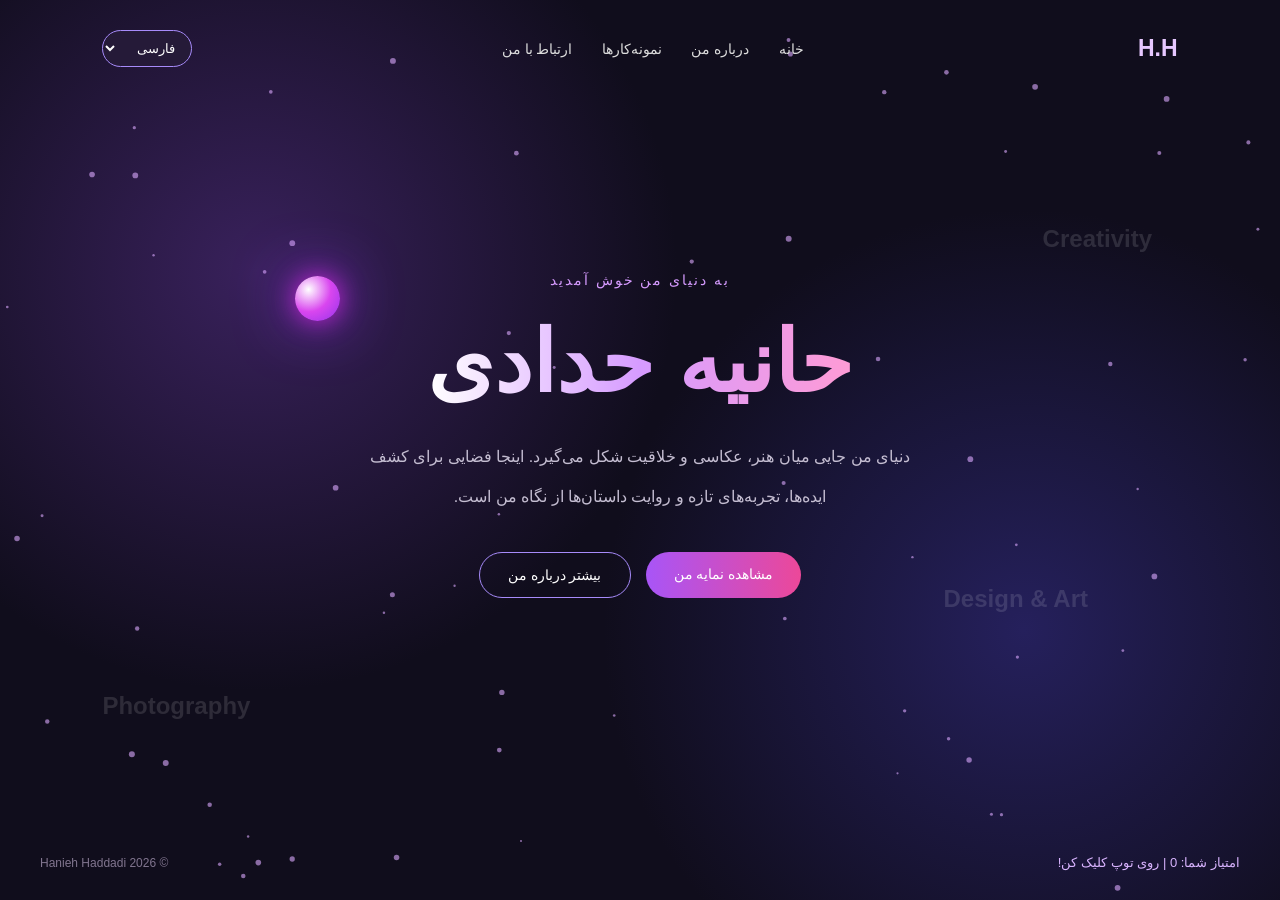
==== index.html @ f3b90c36 "Upload portfolio" ====
<!DOCTYPE html>
<html lang="fa" dir="rtl">

<head>
<meta charset="UTF-8">
<meta name="viewport" content="width=device-width, initial-scale=1.0">

<title>حانیه حدادی | وب‌سایت شخصی</title>

<style>

/* تنظیمات اصلی */

* {
    margin: 0;
    padding: 0;
    box-sizing: border-box;
}

body {
    font-family: Tahoma, sans-serif;
    background: #100d1c;
    color: white;
    overflow: hidden;
    min-height: 100vh;
    cursor: default;
}

/* پس زمینه */

.background {
    position: fixed;
    inset: 0;
    background:
        radial-gradient(circle at 20% 30%, #39215c 0%, transparent 35%),
        radial-gradient(circle at 80% 70%, #25205c 0%, transparent 35%),
        #100d1c;
    z-index: -2;
}

/* ذرات پس زمینه */

#particles {
    position: fixed;
    inset: 0;
    z-index: -1;
    pointer-events: none;
}

/* هدر */

header {
    display: flex;
    justify-content: space-between;
    align-items: center;
    padding: 30px 8%;
}

.logo {
    font-size: 23px;
    font-weight: bold;
    color: #e6c7ff;
}

nav a {
    color: #ddd;
    text-decoration: none;
    margin-right: 25px;
    transition: 0.3s;
    font-size: 14px;
}

nav a:hover {
    color: #d99aff;
}

.language-select {
    color: white;
    background: #251a38;
    border: 1px solid #a78bfa;
    border-radius: 20px;
    padding: 9px 12px;
    font-family: Tahoma, sans-serif;
    cursor: pointer;
}

/* بخش اصلی */

.hero {
    height: 75vh;
    display: flex;
    flex-direction: column;
    justify-content: center;
    align-items: center;
    text-align: center;
    position: relative;
    z-index: 2;
    padding: 20px;
}

.tag {
    color: #d69bff;
    font-size: 14px;
    margin-bottom: 25px;
    letter-spacing: 2px;
}

h1 {
    font-size: clamp(38px, 7vw, 85px);
    font-weight: 900;
    background: linear-gradient(
        90deg,
        #ffffff,
        #d69bff,
        #ff9bd5
    );
    -webkit-background-clip: text;
    -webkit-text-fill-color: transparent;
    margin-bottom: 25px;
    transition: transform 0.2s ease;
}

.description {
    color: #c4bdd1;
    font-size: 16px;
    line-height: 2.5;
    max-width: 550px;
}

.buttons {
    margin-top: 35px;
    display: flex;
    gap: 15px;
}

.btn {
    padding: 14px 28px;
    border-radius: 30px;
    text-decoration: none;
    font-size: 14px;
    transition: 0.3s;
}

.primary {
    background: linear-gradient(90deg, #a855f7, #ec4899);
    color: white;
}

.secondary {
    border: 1px solid #a78bfa;
    color: white;
}

.btn:hover {
    transform: translateY(-5px);
    box-shadow: 0 5px 25px #a855f766;
}

/* توپ متحرک */

.ball {
    width: 45px;
    height: 45px;
    position: fixed;
    top: 200px;
    left: 200px;
    border-radius: 50%;
    background: radial-gradient(circle at 30% 30%, #fff, #d946ef, #9333ea);
    box-shadow: 0 0 25px #c026d3, 0 0 60px #9333ea;
    z-index: 5;
    cursor: pointer;
}

/* نوشته های شناور */

.floating {
    position: fixed;
    color: #ffffff20;
    font-size: 24px;
    font-weight: bold;
    pointer-events: none;
    transition: transform 0.15s ease-out;
    z-index: 0;
}

.text1 {
    top: 25%;
    right: 10%;
}

.text2 {
    bottom: 20%;
    left: 8%;
}

.text3 {
    top: 65%;
    right: 15%;
}

/* امتیاز */

.score {
    position: fixed;
    bottom: 30px;
    right: 40px;
    color: #d9b4ff;
    font-size: 13px;
    z-index: 10;
}

/* فوتر */

footer {
    position: fixed;
    bottom: 30px;
    left: 40px;
    font-size: 12px;
    color: #81758f;
}

/* موبایل */

@media(max-width: 650px) {

    header {
        padding: 25px 6%;
    }

    nav {
        display: none;
    }

    .hero {
        height: 80vh;
    }

    .description {
        font-size: 14px;
    }

    .floating {
        font-size: 17px;
    }

    .score {
        bottom: 20px;
        right: 15px;
    }

    footer {
        bottom: 20px;
        left: 15px;
    }

}

</style>
</head>

<body>

<div class="background"></div>

<canvas id="particles"></canvas>

<!-- هدر -->

<header>

    <div class="logo">H.H</div>

    <nav>
        <a href="#" data-i18n="home">خانه</a>
        <a href="#" data-i18n="about">درباره من</a>
        <a href="#" data-i18n="portfolio">نمونه کارها</a>
        <a href="#" data-i18n="contact">ارتباط با من</a>
    </nav>

    <select id="languageSelect" class="language-select" aria-label="Select language">
        <option value="fa">فارسی</option>
        <option value="en">English</option>
        <option value="it">Italiano</option>
    </select>

</header>


<!-- نوشته های متحرک -->

<div class="floating text1">Creativity</div>
<div class="floating text2">Photography</div>
<div class="floating text3">Design & Art</div>


<!-- بخش اصلی -->

<section class="hero">

    <div class="tag" data-i18n="welcome">به دنیای من خوش آمدید</div>

    <h1 id="mainTitle" data-i18n="name">حانیه حدادی</h1>

    <p class="description" data-i18n="description">
        دنیای من جایی میان هنر، عکاسی و خلاقیت شکل می‌گیرد.
        اینجا فضایی برای کشف ایده‌ها، تجربه‌های تازه
        و روایت داستان‌ها از نگاه من است.
    </p>

    <div class="buttons">

       <a href="HaniyehPortfolio.html" class="btn primary" data-i18n="viewPortfolio">
    مشاهده نمایه من
</a>

        <a href="HaniyehPortfolio.html#about" class="btn secondary" data-i18n="moreAbout">
            بیشتر درباره من
        </a>

    </div>

</section>


<!-- توپ بازی -->

<div class="ball" id="ball"></div>


<!-- امتیاز -->

<div class="score">
    <span data-i18n="yourScore">امتیاز شما:</span>
    <span id="score">0</span>
    <span data-i18n="clickBall">| روی توپ کلیک کن!</span>
</div>


<footer>
    © 2026 Hanieh Haddadi
</footer>


<script>

/* ترجمه کامل صفحه */
const translations = {
    fa: {
        pageTitle: "حانیه حدادی | وب‌سایت شخصی",
        home: "خانه",
        about: "درباره من",
        portfolio: "نمونه‌کارها",
        contact: "ارتباط با من",
        welcome: "به دنیای من خوش آمدید",
        name: "حانیه حدادی",
        description: "دنیای من جایی میان هنر، عکاسی و خلاقیت شکل می‌گیرد. اینجا فضایی برای کشف ایده‌ها، تجربه‌های تازه و روایت داستان‌ها از نگاه من است.",
        viewPortfolio: "مشاهده نمایه من",
        moreAbout: "بیشتر درباره من",
        yourScore: "امتیاز شما:",
        clickBall: "| روی توپ کلیک کن!"
    },
    en: {
        pageTitle: "Haniyeh Haddadi | Personal Website",
        home: "Home",
        about: "About me",
        portfolio: "Portfolio",
        contact: "Contact",
        welcome: "Welcome to my world",
        name: "Haniyeh Haddadi",
        description: "My world takes shape somewhere between art, photography, and creativity. This is a space to discover ideas, explore new experiences, and tell stories through my perspective.",
        viewPortfolio: "View my portfolio",
        moreAbout: "More about me",
        yourScore: "Your score:",
        clickBall: "| Click the ball!"
    },
    it: {
        pageTitle: "Haniyeh Haddadi | Sito personale",
        home: "Home",
        about: "Chi sono",
        portfolio: "Portfolio",
        contact: "Contatti",
        welcome: "Benvenuti nel mio mondo",
        name: "Haniyeh Haddadi",
        description: "Il mio mondo prende forma tra arte, fotografia e creatività. Questo è uno spazio per scoprire idee, vivere nuove esperienze e raccontare storie attraverso il mio sguardo.",
        viewPortfolio: "Guarda il mio portfolio",
        moreAbout: "Scopri di più su di me",
        yourScore: "Il tuo punteggio:",
        clickBall: "| Clicca sulla sfera!"
    }
};

const languageSelect = document.getElementById("languageSelect");

function setLanguage(lang) {
    const chosenLanguage = translations[lang] ? lang : "fa";
    const words = translations[chosenLanguage];

    document.documentElement.lang = chosenLanguage;
    document.documentElement.dir = chosenLanguage === "fa" ? "rtl" : "ltr";
    document.title = words.pageTitle;

    document.querySelectorAll("[data-i18n]").forEach(element => {
        const key = element.dataset.i18n;
        if (words[key]) element.textContent = words[key];
    });

    languageSelect.value = chosenLanguage;
}

languageSelect.addEventListener("change", function () {
    const lang = this.value;

    setLanguage(lang);

    try {
        localStorage.setItem("selectedLanguage", lang);
    } catch (error) {
        console.log("Language storage unavailable");
    }
});



/* حرکت توپ */

const ball = document.getElementById("ball");

let x = 200;
let y = 200;

let speedX = 2.5;
let speedY = 2;

let score = 0;

let ballSize = 45;

function animateBall() {

    x += speedX;
    y += speedY;

    const maxX = Math.max(0, window.innerWidth - ballSize);
    const maxY = Math.max(0, window.innerHeight - ballSize);

    if (x >= maxX || x <= 0) {
        speedX *= -1;
        x = Math.max(0, Math.min(x, maxX));
    }

    if (y >= maxY || y <= 0) {
        speedY *= -1;
        y = Math.max(0, Math.min(y, maxY));
    }

    ball.style.left = x + "px";
    ball.style.top = y + "px";

    requestAnimationFrame(animateBall);

}

animateBall();


/* بازی کلیک روی توپ */

ball.addEventListener("click", function() {

    score++;

    document.getElementById("score").innerText = score;

    // تغییر جهت توپ

    speedX = Math.max(-9, Math.min(9, speedX * 1.15));
    speedY = Math.max(-9, Math.min(9, speedY * 1.15));

    // تغییر اندازه موقت توپ

    ball.style.transform = "scale(1.5)";

    setTimeout(() => {
        ball.style.transform = "scale(1)";
    }, 150);

});


/* حرکت نوشته ها با موس */

const floatingTexts = document.querySelectorAll(".floating");

document.addEventListener("mousemove", function(e) {

    const mouseX = e.clientX / window.innerWidth;
    const mouseY = e.clientY / window.innerHeight;

    floatingTexts.forEach((text, index) => {

        const movement = (index + 1) * 25;

        const moveX = (mouseX - 0.5) * movement;
        const moveY = (mouseY - 0.5) * movement;

        text.style.transform =
            `translate(${moveX}px, ${moveY}px)`;

    });

});


/* حرکت عنوان اصلی */

document.addEventListener("mousemove", function(e) {

    const title = document.getElementById("mainTitle");

    const moveX = (e.clientX / window.innerWidth - 0.5) * 15;

    const moveY = (e.clientY / window.innerHeight - 0.5) * 10;

    title.style.transform =
        `translate(${moveX}px, ${moveY}px)`;

});


/* ذرات نورانی */

const canvas = document.getElementById("particles");

const ctx = canvas.getContext("2d");

canvas.width = window.innerWidth;
canvas.height = window.innerHeight;

let particles = [];

for (let i = 0; i < 65; i++) {

    particles.push({

        x: Math.random() * canvas.width,

        y: Math.random() * canvas.height,

        size: Math.random() * 2 + 1,

        speed: Math.random() * 0.5 + 0.2

    });

}


function animateParticles() {

    ctx.clearRect(0, 0, canvas.width, canvas.height);

    particles.forEach(p => {

        p.y -= p.speed;

        if (p.y < 0) {
            p.y = canvas.height;
        }

        ctx.beginPath();

        ctx.arc(p.x, p.y, p.size, 0, Math.PI * 2);

        ctx.fillStyle = "rgba(220,170,255,0.6)";

        ctx.fill();

    });

    requestAnimationFrame(animateParticles);

}

animateParticles();
setLanguage("fa");


/* تنظیم مجدد اندازه صفحه */

window.addEventListener("resize", function() {

    canvas.width = window.innerWidth;

    canvas.height = window.innerHeight;

});

</script>

</body>
</html>
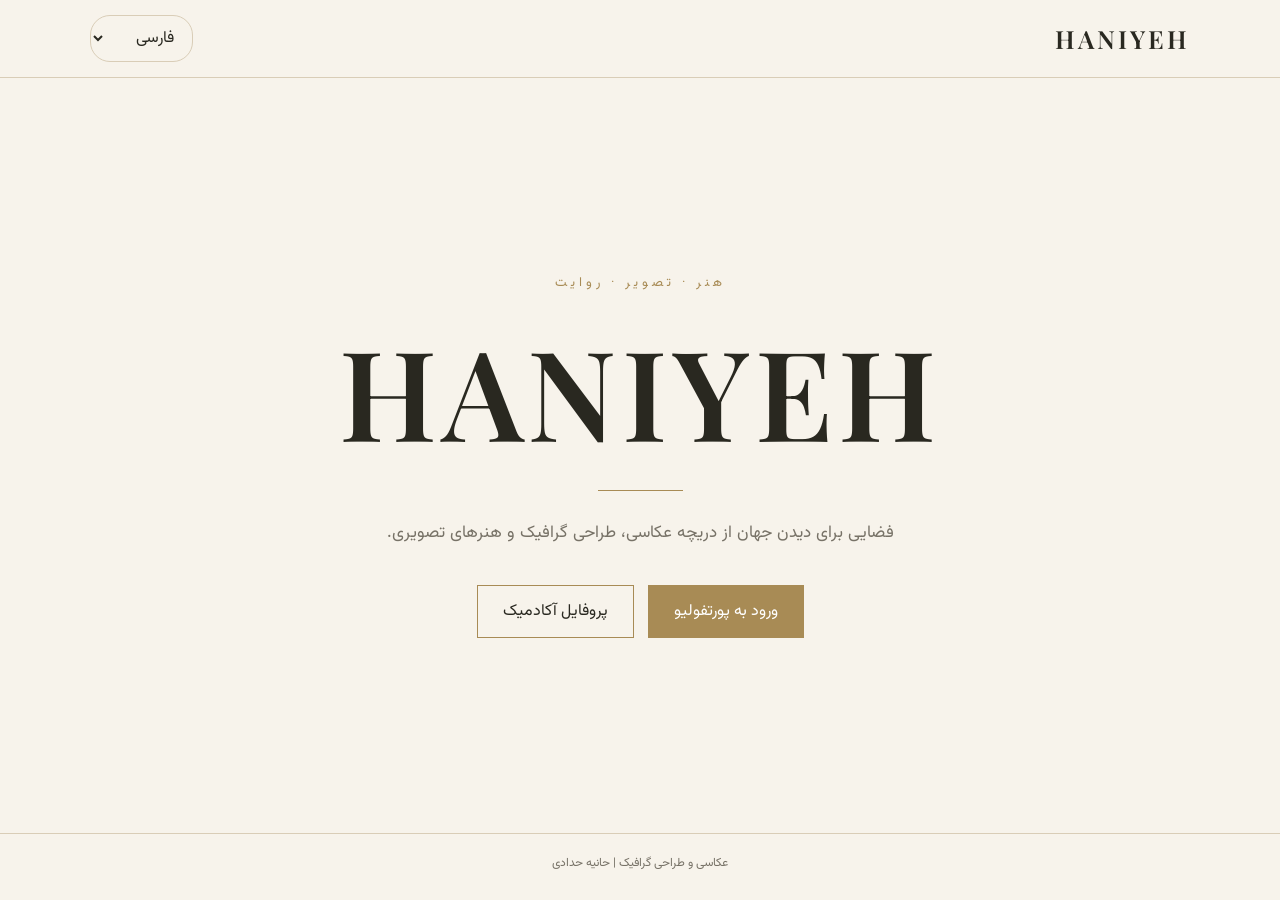
==== commit 3d2ef8d6: "Update index.html" ====
--- a/index.html
+++ b/index.html
@@ -1,601 +1,235 @@
+
 <!DOCTYPE html>
 <html lang="fa" dir="rtl">
-
 <head>
 <meta charset="UTF-8">
 <meta name="viewport" content="width=device-width, initial-scale=1.0">
-
-<title>حانیه حدادی | وب‌سایت شخصی</title>
+<title>HANIYEH | Creative Portfolio</title>
+
+<link href="https://fonts.googleapis.com/css2?family=Playfair+Display:wght@500;600;700&family=Vazirmatn:wght@400;500;600;700&display=swap" rel="stylesheet">
 
 <style>
-
-/* تنظیمات اصلی */
-
-* {
-    margin: 0;
-    padding: 0;
-    box-sizing: border-box;
-}
+:root {
+  --cream: #f7f3eb;
+  --gold: #a88b55;
+  --dark: #292820;
+  --muted: #777267;
+  --line: #d9cdb7;
+}
+
+* { box-sizing: border-box; }
 
 body {
-    font-family: Tahoma, sans-serif;
-    background: #100d1c;
-    color: white;
-    overflow: hidden;
-    min-height: 100vh;
-    cursor: default;
-}
-
-/* پس زمینه */
-
-.background {
-    position: fixed;
-    inset: 0;
-    background:
-        radial-gradient(circle at 20% 30%, #39215c 0%, transparent 35%),
-        radial-gradient(circle at 80% 70%, #25205c 0%, transparent 35%),
-        #100d1c;
-    z-index: -2;
-}
-
-/* ذرات پس زمینه */
-
-#particles {
-    position: fixed;
-    inset: 0;
-    z-index: -1;
-    pointer-events: none;
-}
-
-/* هدر */
+  margin: 0;
+  background: var(--cream);
+  color: var(--dark);
+  font-family: 'Vazirmatn', sans-serif;
+  min-height: 100vh;
+}
 
 header {
-    display: flex;
-    justify-content: space-between;
-    align-items: center;
-    padding: 30px 8%;
+  height: 78px;
+  padding: 0 7%;
+  display: flex;
+  align-items: center;
+  justify-content: space-between;
+  border-bottom: 1px solid var(--line);
 }
 
 .logo {
-    font-size: 23px;
-    font-weight: bold;
-    color: #e6c7ff;
-}
-
-nav a {
-    color: #ddd;
-    text-decoration: none;
-    margin-right: 25px;
-    transition: 0.3s;
-    font-size: 14px;
-}
-
-nav a:hover {
-    color: #d99aff;
-}
-
-.language-select {
-    color: white;
-    background: #251a38;
-    border: 1px solid #a78bfa;
-    border-radius: 20px;
-    padding: 9px 12px;
-    font-family: Tahoma, sans-serif;
-    cursor: pointer;
-}
-
-/* بخش اصلی */
-
-.hero {
-    height: 75vh;
-    display: flex;
-    flex-direction: column;
-    justify-content: center;
-    align-items: center;
-    text-align: center;
-    position: relative;
-    z-index: 2;
-    padding: 20px;
-}
-
-.tag {
-    color: #d69bff;
-    font-size: 14px;
-    margin-bottom: 25px;
-    letter-spacing: 2px;
+  font: 600 25px 'Playfair Display', serif;
+  letter-spacing: 3px;
+}
+
+select {
+  background: transparent;
+  border: 1px solid var(--line);
+  padding: 9px 14px;
+  color: var(--dark);
+  border-radius: 20px;
+  font: inherit;
+}
+
+main {
+  min-height: calc(100vh - 145px);
+  display: flex;
+  align-items: center;
+  justify-content: center;
+  text-align: center;
+  padding: 50px 20px;
+}
+
+.content { max-width: 780px; }
+
+.eyebrow {
+  color: var(--gold);
+  letter-spacing: 4px;
+  font-size: 13px;
 }
 
 h1 {
-    font-size: clamp(38px, 7vw, 85px);
-    font-weight: 900;
-    background: linear-gradient(
-        90deg,
-        #ffffff,
-        #d69bff,
-        #ff9bd5
-    );
-    -webkit-background-clip: text;
-    -webkit-text-fill-color: transparent;
-    margin-bottom: 25px;
-    transition: transform 0.2s ease;
+  font: 600 clamp(65px, 13vw, 125px)/1.2 'Playfair Display', serif;
+  letter-spacing: 5px;
+  margin: 22px 0;
+}
+
+.line {
+  width: 85px;
+  height: 1px;
+  background: var(--gold);
+  margin: 25px auto;
 }
 
 .description {
-    color: #c4bdd1;
-    font-size: 16px;
-    line-height: 2.5;
-    max-width: 550px;
+  color: var(--muted);
+  font-size: 17px;
+  line-height: 2;
+  max-width: 580px;
+  margin: auto;
 }
 
 .buttons {
-    margin-top: 35px;
-    display: flex;
-    gap: 15px;
-}
-
-.btn {
-    padding: 14px 28px;
-    border-radius: 30px;
-    text-decoration: none;
-    font-size: 14px;
-    transition: 0.3s;
-}
-
-.primary {
-    background: linear-gradient(90deg, #a855f7, #ec4899);
-    color: white;
-}
-
-.secondary {
-    border: 1px solid #a78bfa;
-    color: white;
-}
-
-.btn:hover {
-    transform: translateY(-5px);
-    box-shadow: 0 5px 25px #a855f766;
-}
-
-/* توپ متحرک */
-
-.ball {
-    width: 45px;
-    height: 45px;
-    position: fixed;
-    top: 200px;
-    left: 200px;
-    border-radius: 50%;
-    background: radial-gradient(circle at 30% 30%, #fff, #d946ef, #9333ea);
-    box-shadow: 0 0 25px #c026d3, 0 0 60px #9333ea;
-    z-index: 5;
-    cursor: pointer;
-}
-
-/* نوشته های شناور */
-
-.floating {
-    position: fixed;
-    color: #ffffff20;
-    font-size: 24px;
-    font-weight: bold;
-    pointer-events: none;
-    transition: transform 0.15s ease-out;
-    z-index: 0;
-}
-
-.text1 {
-    top: 25%;
-    right: 10%;
-}
-
-.text2 {
-    bottom: 20%;
-    left: 8%;
-}
-
-.text3 {
-    top: 65%;
-    right: 15%;
-}
-
-/* امتیاز */
-
-.score {
-    position: fixed;
-    bottom: 30px;
-    right: 40px;
-    color: #d9b4ff;
-    font-size: 13px;
-    z-index: 10;
-}
-
-/* فوتر */
+  display: flex;
+  justify-content: center;
+  gap: 14px;
+  flex-wrap: wrap;
+  margin-top: 35px;
+}
+
+.button {
+  display: inline-block;
+  padding: 13px 25px;
+  border: 1px solid var(--gold);
+  color: var(--dark);
+  text-decoration: none;
+  transition: .25s;
+}
+
+.button.primary {
+  background: var(--gold);
+  color: white;
+}
+
+.button:hover {
+  transform: translateY(-3px);
+}
 
 footer {
-    position: fixed;
-    bottom: 30px;
-    left: 40px;
-    font-size: 12px;
-    color: #81758f;
-}
-
-/* موبایل */
-
-@media(max-width: 650px) {
-
-    header {
-        padding: 25px 6%;
-    }
-
-    nav {
-        display: none;
-    }
-
-    .hero {
-        height: 80vh;
-    }
-
-    .description {
-        font-size: 14px;
-    }
-
-    .floating {
-        font-size: 17px;
-    }
-
-    .score {
-        bottom: 20px;
-        right: 15px;
-    }
-
-    footer {
-        bottom: 20px;
-        left: 15px;
-    }
-
-}
-
+  text-align: center;
+  padding: 20px;
+  color: var(--muted);
+  font-size: 12px;
+  border-top: 1px solid var(--line);
+}
+
+body[dir="ltr"] {
+  font-family: Arial, sans-serif;
+}
+
+@media(max-width:500px) {
+  header { padding: 0 5%; }
+  .description { font-size: 15px; }
+}
 </style>
 </head>
 
 <body>
 
-<div class="background"></div>
-
-<canvas id="particles"></canvas>
-
-<!-- هدر -->
-
 <header>
-
-    <div class="logo">H.H</div>
-
-    <nav>
-        <a href="#" data-i18n="home">خانه</a>
-        <a href="#" data-i18n="about">درباره من</a>
-        <a href="#" data-i18n="portfolio">نمونه کارها</a>
-        <a href="#" data-i18n="contact">ارتباط با من</a>
-    </nav>
-
-    <select id="languageSelect" class="language-select" aria-label="Select language">
-        <option value="fa">فارسی</option>
-        <option value="en">English</option>
-        <option value="it">Italiano</option>
-    </select>
-
+  <div class="logo">HANIYEH</div>
+
+  <select id="language" aria-label="Language">
+    <option value="fa">فارسی</option>
+    <option value="en">English</option>
+    <option value="it">Italiano</option>
+  </select>
 </header>
 
-
-<!-- نوشته های متحرک -->
-
-<div class="floating text1">Creativity</div>
-<div class="floating text2">Photography</div>
-<div class="floating text3">Design & Art</div>
-
-
-<!-- بخش اصلی -->
-
-<section class="hero">
-
-    <div class="tag" data-i18n="welcome">به دنیای من خوش آمدید</div>
-
-    <h1 id="mainTitle" data-i18n="name">حانیه حدادی</h1>
-
-    <p class="description" data-i18n="description">
-        دنیای من جایی میان هنر، عکاسی و خلاقیت شکل می‌گیرد.
-        اینجا فضایی برای کشف ایده‌ها، تجربه‌های تازه
-        و روایت داستان‌ها از نگاه من است.
+<main>
+  <div class="content">
+
+    <div class="eyebrow" id="eyebrow">
+      هنر · تصویر · روایت
+    </div>
+
+    <h1>HANIYEH</h1>
+
+    <div class="line"></div>
+
+    <p class="description" id="description">
+      فضایی برای دیدن جهان از دریچه عکاسی،
+      طراحی گرافیک و هنرهای تصویری.
     </p>
 
     <div class="buttons">
-
-       <a href="HaniyehPortfolio.html" class="btn primary" data-i18n="viewPortfolio">
-    مشاهده نمایه من
-</a>
-
-        <a href="HaniyehPortfolio.html#about" class="btn secondary" data-i18n="moreAbout">
-            بیشتر درباره من
-        </a>
-
+      <a class="button primary" href="HaniyehPortfolio.html" id="portfolio">
+        ورود به پورتفولیو
+      </a>
+
+      <a class="button" href="academic.html" id="academic">
+        پروفایل آکادمیک
+      </a>
     </div>
 
-</section>
-
-
-<!-- توپ بازی -->
-
-<div class="ball" id="ball"></div>
-
-
-<!-- امتیاز -->
-
-<div class="score">
-    <span data-i18n="yourScore">امتیاز شما:</span>
-    <span id="score">0</span>
-    <span data-i18n="clickBall">| روی توپ کلیک کن!</span>
-</div>
-
-
-<footer>
-    © 2026 Hanieh Haddadi
+  </div>
+</main>
+
+<footer id="footer">
+  عکاسی و طراحی گرافیک | حانیه حدادی
 </footer>
 
-
 <script>
-
-/* ترجمه کامل صفحه */
 const translations = {
-    fa: {
-        pageTitle: "حانیه حدادی | وب‌سایت شخصی",
-        home: "خانه",
-        about: "درباره من",
-        portfolio: "نمونه‌کارها",
-        contact: "ارتباط با من",
-        welcome: "به دنیای من خوش آمدید",
-        name: "حانیه حدادی",
-        description: "دنیای من جایی میان هنر، عکاسی و خلاقیت شکل می‌گیرد. اینجا فضایی برای کشف ایده‌ها، تجربه‌های تازه و روایت داستان‌ها از نگاه من است.",
-        viewPortfolio: "مشاهده نمایه من",
-        moreAbout: "بیشتر درباره من",
-        yourScore: "امتیاز شما:",
-        clickBall: "| روی توپ کلیک کن!"
-    },
-    en: {
-        pageTitle: "Haniyeh Haddadi | Personal Website",
-        home: "Home",
-        about: "About me",
-        portfolio: "Portfolio",
-        contact: "Contact",
-        welcome: "Welcome to my world",
-        name: "Haniyeh Haddadi",
-        description: "My world takes shape somewhere between art, photography, and creativity. This is a space to discover ideas, explore new experiences, and tell stories through my perspective.",
-        viewPortfolio: "View my portfolio",
-        moreAbout: "More about me",
-        yourScore: "Your score:",
-        clickBall: "| Click the ball!"
-    },
-    it: {
-        pageTitle: "Haniyeh Haddadi | Sito personale",
-        home: "Home",
-        about: "Chi sono",
-        portfolio: "Portfolio",
-        contact: "Contatti",
-        welcome: "Benvenuti nel mio mondo",
-        name: "Haniyeh Haddadi",
-        description: "Il mio mondo prende forma tra arte, fotografia e creatività. Questo è uno spazio per scoprire idee, vivere nuove esperienze e raccontare storie attraverso il mio sguardo.",
-        viewPortfolio: "Guarda il mio portfolio",
-        moreAbout: "Scopri di più su di me",
-        yourScore: "Il tuo punteggio:",
-        clickBall: "| Clicca sulla sfera!"
-    }
+  fa: {
+    dir: "rtl",
+    eyebrow: "هنر · تصویر · روایت",
+    description: "فضایی برای دیدن جهان از دریچه عکاسی، طراحی گرافیک و هنرهای تصویری.",
+    portfolio: "ورود به پورتفولیو",
+    academic: "پروفایل آکادمیک",
+    footer: "عکاسی و طراحی گرافیک | حانیه حدادی"
+  },
+  en: {
+    dir: "ltr",
+    eyebrow: "ART · IMAGE · STORY",
+    description: "A space for seeing the world through photography, graphic design, and visual arts.",
+    portfolio: "Explore Portfolio",
+    academic: "Academic Profile",
+    footer: "Photography & Graphic Design | Haniyeh Haddadi"
+  },
+  it: {
+    dir: "ltr",
+    eyebrow: "ARTE · IMMAGINE · RACCONTO",
+    description: "Uno spazio per osservare il mondo attraverso fotografia, graphic design e arti visive.",
+    portfolio: "Esplora il Portfolio",
+    academic: "Profilo Accademico",
+    footer: "Fotografia e Graphic Design | Haniyeh Haddadi"
+  }
 };
 
-const languageSelect = document.getElementById("languageSelect");
-
-function setLanguage(lang) {
-    const chosenLanguage = translations[lang] ? lang : "fa";
-    const words = translations[chosenLanguage];
-
-    document.documentElement.lang = chosenLanguage;
-    document.documentElement.dir = chosenLanguage === "fa" ? "rtl" : "ltr";
-    document.title = words.pageTitle;
-
-    document.querySelectorAll("[data-i18n]").forEach(element => {
-        const key = element.dataset.i18n;
-        if (words[key]) element.textContent = words[key];
-    });
-
-    languageSelect.value = chosenLanguage;
-}
-
-languageSelect.addEventListener("change", function () {
-    const lang = this.value;
-
-    setLanguage(lang);
-
-    try {
-        localStorage.setItem("selectedLanguage", lang);
-    } catch (error) {
-        console.log("Language storage unavailable");
-    }
+const language = document.getElementById("language");
+
+function changeLanguage(lang) {
+  const t = translations[lang];
+  document.documentElement.lang = lang;
+  document.documentElement.dir = t.dir;
+
+  document.getElementById("eyebrow").textContent = t.eyebrow;
+  document.getElementById("description").textContent = t.description;
+  document.getElementById("portfolio").textContent = t.portfolio;
+  document.getElementById("academic").textContent = t.academic;
+  document.getElementById("footer").textContent = t.footer;
+
+  localStorage.setItem("haniyeh-language", lang);
+}
+
+language.addEventListener("change", () => {
+  changeLanguage(language.value);
 });
 
-
-
-/* حرکت توپ */
-
-const ball = document.getElementById("ball");
-
-let x = 200;
-let y = 200;
-
-let speedX = 2.5;
-let speedY = 2;
-
-let score = 0;
-
-let ballSize = 45;
-
-function animateBall() {
-
-    x += speedX;
-    y += speedY;
-
-    const maxX = Math.max(0, window.innerWidth - ballSize);
-    const maxY = Math.max(0, window.innerHeight - ballSize);
-
-    if (x >= maxX || x <= 0) {
-        speedX *= -1;
-        x = Math.max(0, Math.min(x, maxX));
-    }
-
-    if (y >= maxY || y <= 0) {
-        speedY *= -1;
-        y = Math.max(0, Math.min(y, maxY));
-    }
-
-    ball.style.left = x + "px";
-    ball.style.top = y + "px";
-
-    requestAnimationFrame(animateBall);
-
-}
-
-animateBall();
-
-
-/* بازی کلیک روی توپ */
-
-ball.addEventListener("click", function() {
-
-    score++;
-
-    document.getElementById("score").innerText = score;
-
-    // تغییر جهت توپ
-
-    speedX = Math.max(-9, Math.min(9, speedX * 1.15));
-    speedY = Math.max(-9, Math.min(9, speedY * 1.15));
-
-    // تغییر اندازه موقت توپ
-
-    ball.style.transform = "scale(1.5)";
-
-    setTimeout(() => {
-        ball.style.transform = "scale(1)";
-    }, 150);
-
-});
-
-
-/* حرکت نوشته ها با موس */
-
-const floatingTexts = document.querySelectorAll(".floating");
-
-document.addEventListener("mousemove", function(e) {
-
-    const mouseX = e.clientX / window.innerWidth;
-    const mouseY = e.clientY / window.innerHeight;
-
-    floatingTexts.forEach((text, index) => {
-
-        const movement = (index + 1) * 25;
-
-        const moveX = (mouseX - 0.5) * movement;
-        const moveY = (mouseY - 0.5) * movement;
-
-        text.style.transform =
-            `translate(${moveX}px, ${moveY}px)`;
-
-    });
-
-});
-
-
-/* حرکت عنوان اصلی */
-
-document.addEventListener("mousemove", function(e) {
-
-    const title = document.getElementById("mainTitle");
-
-    const moveX = (e.clientX / window.innerWidth - 0.5) * 15;
-
-    const moveY = (e.clientY / window.innerHeight - 0.5) * 10;
-
-    title.style.transform =
-        `translate(${moveX}px, ${moveY}px)`;
-
-});
-
-
-/* ذرات نورانی */
-
-const canvas = document.getElementById("particles");
-
-const ctx = canvas.getContext("2d");
-
-canvas.width = window.innerWidth;
-canvas.height = window.innerHeight;
-
-let particles = [];
-
-for (let i = 0; i < 65; i++) {
-
-    particles.push({
-
-        x: Math.random() * canvas.width,
-
-        y: Math.random() * canvas.height,
-
-        size: Math.random() * 2 + 1,
-
-        speed: Math.random() * 0.5 + 0.2
-
-    });
-
-}
-
-
-function animateParticles() {
-
-    ctx.clearRect(0, 0, canvas.width, canvas.height);
-
-    particles.forEach(p => {
-
-        p.y -= p.speed;
-
-        if (p.y < 0) {
-            p.y = canvas.height;
-        }
-
-        ctx.beginPath();
-
-        ctx.arc(p.x, p.y, p.size, 0, Math.PI * 2);
-
-        ctx.fillStyle = "rgba(220,170,255,0.6)";
-
-        ctx.fill();
-
-    });
-
-    requestAnimationFrame(animateParticles);
-
-}
-
-animateParticles();
-setLanguage("fa");
-
-
-/* تنظیم مجدد اندازه صفحه */
-
-window.addEventListener("resize", function() {
-
-    canvas.width = window.innerWidth;
-
-    canvas.height = window.innerHeight;
-
-});
-
+const savedLanguage = localStorage.getItem("haniyeh-language") || "fa";
+language.value = savedLanguage;
+changeLanguage(savedLanguage);
 </script>
 
 </body>
-</html>+</html>
